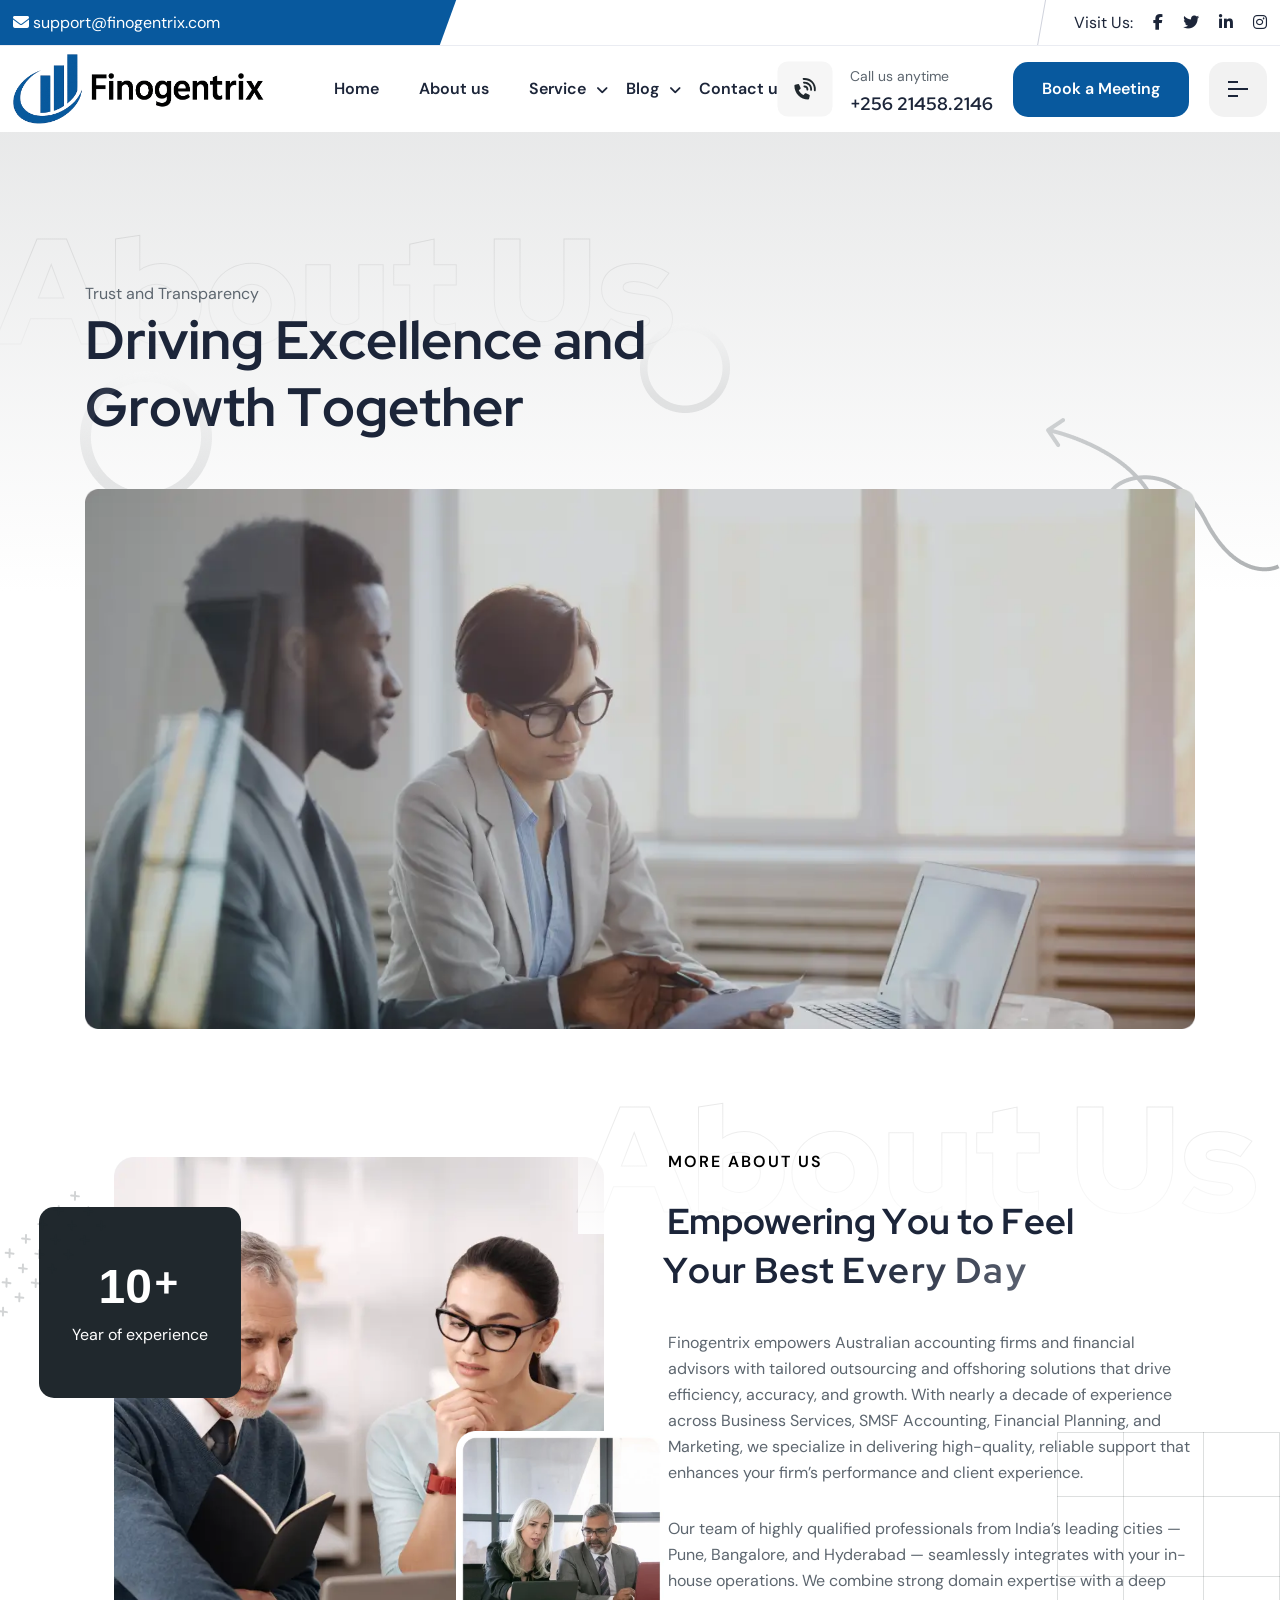
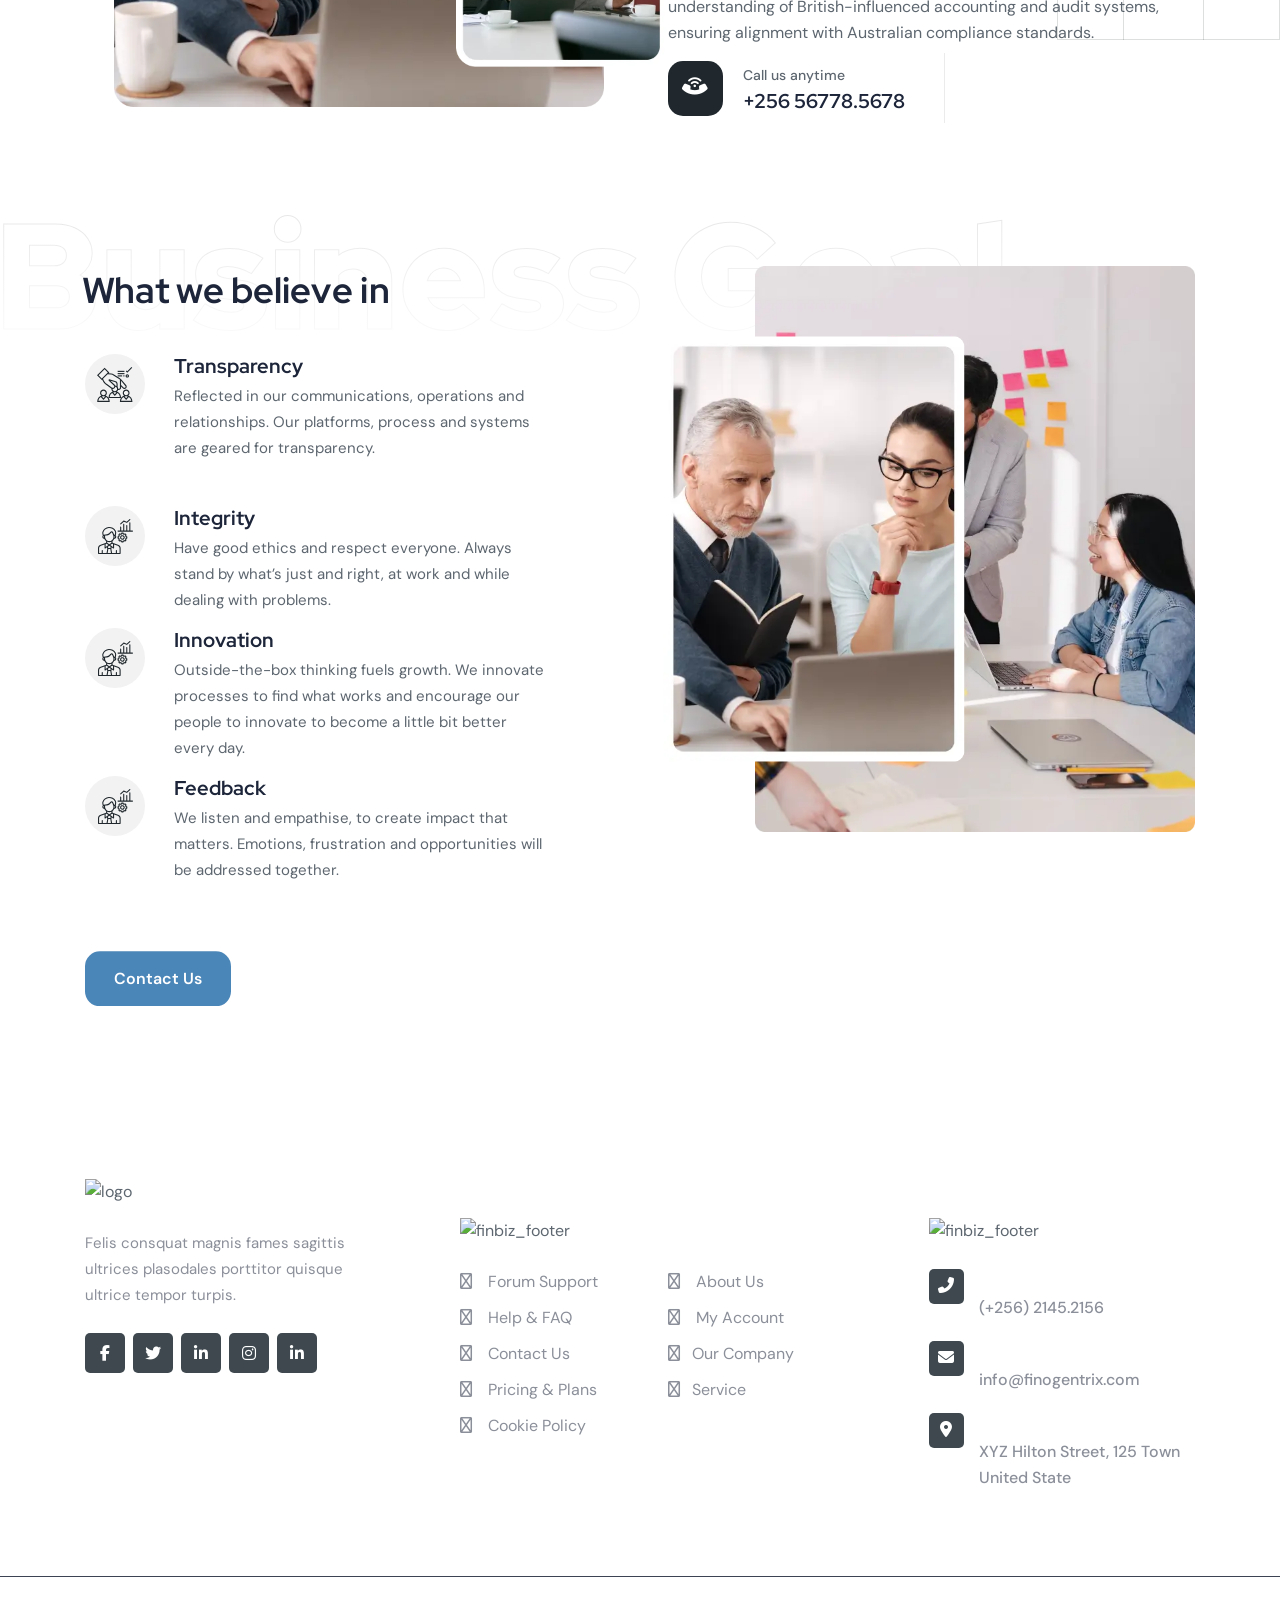
==== about.html @ c4790cdc "new project" ====
<!DOCTYPE html>
<html lang="en">


<!-- Mirrored from html.themewant.com/invena/about.html by HTTrack Website Copier/3.x [XR&CO'2014], Fri, 31 Oct 2025 02:42:38 GMT -->
<head>
    <meta charset="UTF-8">
    <meta name="viewport" content="width=device-width, initial-scale=1.0">

    <link rel="shortcut icon" type="image/x-icon" href="assets/images/fav.png">
    <title>finogentrix</title>
    <link rel="stylesheet preload" href="assets/css/plugins/fontawesome.css" as="style">
    <link rel="stylesheet" href="https://cdnjs.cloudflare.com/ajax/libs/font-awesome/6.5.2/css/all.min.css" />
    <link rel="stylesheet preload" href="assets/css/plugins/swiper.css" as="style">
    <link rel="stylesheet preload" href="assets/css/plugins/metismenu.css" as="style">
    <link rel="stylesheet preload" href="assets/css/plugins/magnifying-popup.css" as="style">
    <link rel="stylesheet preload" href="assets/css/plugins/odometer.css" as="style">
    <link rel="stylesheet preload" href="assets/css/vendor/bootstrap.min.css" as="style">

    <link rel="preconnect" href="https://fonts.googleapis.com/">
    <link rel="preconnect" href="https://fonts.gstatic.com/" crossorigin>
    <link href="https://fonts.googleapis.com/css2?family=DM+Sans:ital,opsz,wght@0,9..40,100..1000;1,9..40,100..1000&amp;family=Red+Hat+Display:ital,wght@0,300..900;1,300..900&amp;display=swap" rel="stylesheet preload" as="style">
    <link rel="preload" as="image" href="assets/images/banner/21.webp" />
    <link rel="stylesheet preload" href="assets/css/style.css" as="style">
    <style>
        .fa-sharp.fa-regular { font-family: "Font Awesome 6 Free"; font-weight: 900; }
        .fal, .fa-light { font-family: "Font Awesome 6 Free"; font-weight: 900; }
    </style>
</head>

<body>

    <header class="header-two header--sticky">
        <div class="header-top">
            <div class="content">
                <div class="left">
                    <div class="mail">
                        <a href="mailto:webmaster@example.com"><i class="fal fa-envelope"></i>
                            support@finogentrix.com</a>
                    </div>
                  
                </div>
                <div class="right-header-top">
                   
                    <div class="ht-social">
                        <span>Visit Us:</span>
                        <ul>
                            <li>
                                <a href="#"><i class="fab fa-facebook-f"></i></a>
                            </li>
                            <li><a href="#"><i class="fab fa-twitter"></i></a></li>
                            <li><a href="#"><i class="fab fa-linkedin-in"></i></a></li>
                            <li><a href="#"><i class="fab fa-instagram"></i></a></li>
                        </ul>
                    </div>
                </div>
            </div>
        </div>
        <div class="main-header">
            <div class="content">
                <div class="header-left">
                    <a class="thumbnail logo-img" href="index.html">
                        <img src="assets/images/banner/logo.png" alt="logo">
                    </a>
                    <div class="nav-area">
                        <ul class="">
                            <li class="main-nav">
                                <a href="index.html">Home</a>
                               
                            </li>

                            <li class="main-nav">
                                <a href="about.html">About us</a>
                                
                            </li>
                            <li class="main-nav has-dropdown project-a-after">
                                <a href="#">Service</a>
                                <ul class="submenu parent-nav">
                                    <li><a href="blog-grid.html">Blog Grid</a></li>
                                    <li><a href="blog-list.html">Blog List</a></li>
                                    <li><a href="blog-details.html">Blog Details</a></li>
                                    <li><a href="blog-details-2.html">Blog Details 2</a></li>
                                </ul>
                            </li>
                      
                            <li class="main-nav has-dropdown project-a-after">
                                <a href="#">Blog</a>
                                <ul class="submenu parent-nav">
                                    <li><a href="blog-grid.html">Blog Grid</a></li>
                                    <li><a href="blog-list.html">Blog List</a></li>
                                    <li><a href="blog-details.html">Blog Details</a></li>
                                    <li><a href="blog-details-2.html">Blog Details 2</a></li>
                                </ul>
                            </li>
                            <li class="main-nav">
                                <a href="contact.html">Contact us</a>
                                
                            </li>
                        </ul>
                    </div>


                    
                </div>
                <div class="header-right">
                    <div class="call-area">
                        <div class="icon">
                            <svg xmlns="http://www.w3.org/2000/svg" width="30" height="30" viewBox="0 0 30 30" fill="none">
                                <path d="M14.2251 11.5362C13.7279 11.5914 13.3688 12.061 13.3965 12.5858C13.4517 13.083 13.8936 13.4697 14.4461 13.4144C14.9985 13.3592 15.5509 13.5249 15.9376 13.9116C16.352 14.3259 16.5177 14.8784 16.4624 15.4308C16.4072 15.9832 16.7939 16.4252 17.2911 16.4804C17.5949 16.508 17.8711 16.3975 18.0645 16.2042C18.2026 16.0661 18.3131 15.8451 18.3407 15.6518C18.4512 14.4917 18.0645 13.3868 17.2635 12.5858C16.4901 11.8124 15.3852 11.4257 14.2251 11.5362ZM13.866 7.80729C13.3136 7.86253 12.9545 8.3321 13.0098 8.82928C13.0374 9.35409 13.507 9.71317 14.0318 9.68554C15.7443 9.51982 17.3739 10.0999 18.5617 11.2876C19.7218 12.4477 20.3294 14.105 20.1637 15.8175C20.1085 16.3147 20.4675 16.7842 20.9923 16.8119C21.2962 16.8395 21.5448 16.7566 21.7381 16.5633C21.9038 16.3975 21.9867 16.2042 22.042 15.9832C22.2905 13.7459 21.5171 11.5362 19.9151 9.93414C18.3131 8.3321 16.131 7.58632 13.866 7.80729ZM13.507 4.07841C12.9821 4.10603 12.6231 4.57559 12.6507 5.1004C12.7059 5.59758 13.1479 5.98428 13.6727 5.95666C16.4901 5.68045 19.2522 6.61957 21.2409 8.60831C23.202 10.5694 24.1688 13.3592 23.8926 16.1766C23.865 16.7014 24.2517 17.1433 24.7488 17.1986C25.0527 17.2262 25.3289 17.1157 25.5222 16.9223C25.6603 16.7842 25.7432 16.5909 25.7708 16.3423C26.1299 13.0001 24.9698 9.68554 22.5668 7.28249C20.1361 4.85181 16.8768 3.74695 13.507 4.07841ZM10.3581 15.0165C10.662 14.7679 10.8001 14.2983 10.6343 13.9116L9.22564 10.6799C9.05991 10.238 8.56273 10.017 8.14841 10.0999L5.11006 10.818C4.69574 10.9009 4.3919 11.3152 4.3919 11.7571C4.3919 19.3254 10.5515 25.485 18.1197 25.485C18.5617 25.485 18.976 25.1811 19.0588 24.7668L19.777 21.7285C19.8599 21.3141 19.6389 20.817 19.197 20.6512L15.9653 19.2425C15.5786 19.0768 15.109 19.2149 14.8604 19.5187L13.5346 21.1208C11.4353 20.1264 9.75045 18.4415 8.75608 16.3423L10.3581 15.0165Z" fill="#20282D"></path>
                            </svg>
                        </div>
                        <div class="number-area">
                            <span>Call us anytime</span>
                            <a href="tel:123-456-7890">
                                <h6 class="call">+256 21458.2146</h6>
                            </a>
                        </div>
                    </div>
                    <a class="rts-btn btn-primary" href="#">Book a Meeting</a>
                    <button id="menu-btn" class="menu menu-btn rts-btn btn-primary btn-white ml--20">
                        <img class="menu-dark" src="assets/images/banner/menu.png" alt="Menu-icon">
                        <img class="menu-light" src="assets/images/banner/menu-light.png" alt="Menu-icon">
                    </button>
                </div>
            </div>
        </div>
    </header>


    <!-- about us area wrapper main -->
    <div class="rts-breadcrumb-area">
        <div class="container">
            <div class="row">
                <div class="col-lg-12">
                    <div class="title-area-left">
                        <span class="pre">Trust and Transparency</span>
                        <span class="bg-title">About Us</span>
                        <h1 class="title rts-text-anime-style-1">
                            Driving Excellence and
                            <br>
                            Growth Together
                        </h1>
                    </div>
                </div>
            </div>
        </div>
        <div class="shape-area">
            <img src="assets/images/banner/about-shape-1.png" alt="shape" class="one">
            <img src="assets/images/banner/about-shape-2.png" alt="shape" class="two">
            <img src="assets/images/banner/about-shape-3.png" alt="shape" class="three">
        </div>
    </div>
    <!-- about us area wrapper main end -->

    <div class="about-invena-large-image">
        <div class="container">
            <div class="row">
                <div class="col-lg-12">
                    <div class="large-image-bottm-breadcrumb">
                        <img src="assets/images/banner/about-banner.webp" alt="about">
                    </div>
                </div>
            </div>
        </div>
    </div>

    <!-- rts about area start -->
    <div class="rts-about-area-two rts-section-gap">
        <div class="container">
            <div class="row align-items-center">
                <div class="col-lg-6">
                    <div class="left-thumbnail-about-area-two">
                        <img src="assets/images/banner/about-img-3.webp" alt="about">
                        <div class="small-image">
                            <img src="assets/images/banner/about-img-4.webp" alt="small">
                        </div>
                        <div class="counter-about-area">
                            <h2 class="counter title"><span class="odometer" data-count="10">00</span>+
                            </h2>
                            <span>Year of experience</span>
                        </div>
                    </div>
                </div>
                <div class="col-lg-6 mt_sm--80 mt_md--80">
                    <div class="about-inner-content-two">
                        <div class="title-style-two left">
                            <span class="bg-content">About Us</span>
                            <span class="pre">More About Us</span>
                            <h2 class="title rts-text-anime-style-1">Empowering You to Feel <br> Your Best Every Day
                            </h2>
                        </div>
                        <div class="about-between-wrapper">
                            <p class="disc">
                                Finogentrix empowers Australian accounting firms and financial advisors with tailored outsourcing and offshoring solutions that drive efficiency, accuracy, and growth. With nearly a decade of experience across Business Services, SMSF Accounting, Financial Planning, and Marketing, we specialize in delivering high-quality, reliable support that enhances your firm’s performance and client experience.
                            </p>
                            <p class="disc">Our team of highly qualified professionals from India’s leading cities — Pune, Bangalore, and Hyderabad — seamlessly integrates with your in-house operations. We combine strong domain expertise with a deep understanding of British-influenced accounting and audit systems, ensuring alignment with Australian compliance standards.</p>
                         
                        </div>
                        <div class="call-and-sign-area two">
                            <div class="call-area">
                                <div class="icon">
                                    <i class="fa-sharp fa-regular fa-phone-volume"></i>
                                </div>
                                <div class="information">
                                    <span>Call us anytime</span>
                                    <a href="#">
                                        <h6 class="title">+256 56778.5678</h6>
                                    </a>
                                </div>
                            </div>
                            <div class="sign-area">
                                <img src="assets/images/about/sign.html" alt="">
                            </div>
                        </div>
                    </div>
                </div>
            </div>
        </div>
        <div class="shape-area">
            <img src="assets/images/banner/about-shape-6.svg" alt="shape" class="one">
            <img src="assets/images/banner/about-shape-5.svg" alt="shape" class="two">
        </div>
    </div>
    <!-- rts about area end -->



    <!-- rts business goal area start -->
    <div class="business-goal-area-2 rts-section-gapBottom">
        <div class="container pt--30">
            <div class="row">
                <div class="col-lg-6">
                    <div class="consultancy-style-one">
                        <div class="title-style-two mb--40 left">
                            <span class="bg-content">Business Goal</span>
                           
                            <h2 class="title rts-text-anime-style-1">What we believe in

                            </h2>
                        </div>
                        <div class="signle-consultancy mb--30">
                            <div class="icon">
                                <img src="assets/images/banner/about-icon-1.svg" alt="">
                            </div>
                            <div class="information">
                                <h4 class="title">Transparency</h4>
                                <p class="disc">
                                    Reflected in our communications, operations and relationships. Our platforms, process and systems are geared for transparency.


                                </p>
                            </div>
                        </div>
                        <div class="signle-consultancy">
                            <div class="icon">
                                <img src="assets/images/banner/about-icon-2.svg" alt="">
                            </div>
                            <div class="information">
                                <h4 class="title">Integrity</h4>
                                <p class="disc">
                                    Have good ethics and respect everyone. Always stand by what’s just and right, at work and while dealing with problems.


                                </p>
                            </div>
                        </div>
                        <div class="signle-consultancy">
                            <div class="icon">
                                <img src="assets/images/banner/about-icon-2.svg" alt="">
                            </div>
                            <div class="information">
                                <h4 class="title">Innovation</h4>
                                <p class="disc">
                                    Outside-the-box thinking fuels growth. We innovate processes to find what works and encourage our people to innovate to become a little bit better every day.



                                </p>
                            </div>
                        </div>
                        <div class="signle-consultancy">
                            <div class="icon">
                                <img src="assets/images/banner/about-icon-2.svg" alt="">
                            </div>
                            <div class="information">
                                <h4 class="title">Feedback  </h4>
                                <p class="disc">
                                    We listen and empathise, to create impact that matters. Emotions, frustration and opportunities will be addressed together.




                                </p>
                            </div>
                        </div>
                        <div class="button-wrapper mt--40" data-animation="fadeInUp" data-delay="0.4" data-duration="1.2">
                            <a href="#" class="rts-btn btn-primary">Contact Us</a>
                          
                        </div>
                    </div>
                </div>
                <div class="col-lg-6">
                    <div class="thumbnail-business-area-right-two">
                        <div class="large-thumbnail">
                            <img src="assets/images/banner/about-img-6.webp" alt="">
                        </div>
                        <div class="small-thumbnail images-r">
                            <img src="assets/images/banner/about-img-5.webp" alt="">
                        </div>
                    </div>
                </div>
            </div>
        </div>
    </div>




    <!-- footer area start -->
    <div class="footer-8-area-bg bg_image pt--65">
        <div class="container pb--65">
            <div class="row">
                <div class="col-lg-3">
                    <div class="footer-logo-area-left-8">
                        <a href="#" class="logo">
                            <img src="assets/images/logo/03.html" alt="logo">
                        </a>
                        <p class="disc">
                            Felis consquat magnis fames sagittis ultrices plasodales porttitor quisque ultrice tempor
                            turpis.
                        </p>
                        <ul class="social-area-wrapper-two">
                            <li><a href="#"><i class="fa-brands fa-facebook-f"></i></a></li>
                            <li><a href="#"><i class="fa-brands fa-twitter"></i></a></li>
                            <li><a href="#"><i class="fa-brands fa-linkedin-in"></i></a></li>
                            <li><a href="#"><i class="fa-brands fa-instagram"></i></a></li>
                            <li><a href="#"><i class="fa-brands fa-linkedin-in"></i></a></li>
                        </ul>
                    </div>
                </div>
                <div class="offset-lg-1 col-lg-4">
                    <div class="footer-one-single-wized">
                        <div class="wized-title">
                            <h5 class="title">Quick Links</h5>
                            <img src="assets/images/footer/under-title.html" alt="finbiz_footer">
                        </div>
                        <div class="quick-link-inner">
                            <ul class="links">
                                <li><a href="#"><i class="far fa-arrow-right"></i> Forum Support</a></li>
                                <li><a href="#"><i class="far fa-arrow-right"></i> Help &amp; FAQ</a></li>
                                <li><a href="#"><i class="far fa-arrow-right"></i> Contact Us</a></li>
                                <li><a href="#"><i class="far fa-arrow-right"></i> Pricing &amp; Plans</a></li>
                                <li><a href="#"><i class="far fa-arrow-right"></i> Cookie Policy</a></li>
                            </ul>
                            <ul class="links margin-left-70">
                                <li><a href="#"><i class="far fa-arrow-right"></i> About Us</a></li>
                                <li><a href="#"><i class="far fa-arrow-right"></i> My Account</a></li>
                                <li><a href="#"><i class="far fa-arrow-right"></i>Our Company</a></li>
                                <li><a href="#"><i class="far fa-arrow-right"></i>Service</a></li>
                            </ul>
                        </div>
                    </div>
                </div>
                <div class="offset-lg-1 col-lg-3">
                    <div class="footer-one-single-wized">
                        <div class="wized-title">
                            <h5 class="title">Contact Us</h5>
                            <img src="assets/images/footer/under-title.html" alt="finbiz_footer">
                        </div>
                        <div class="quick-link-inner d-block">
                            <div class="signle-footer-contact-8">
                                <div class="icon">
                                    <i class="fa-solid fa-phone-alt"></i>
                                </div>
                                <div class="inner-content">
                                    <h5 class="title">Call Us 24/7</h5>
                                    <a href="#">(+256) 2145.2156</a>
                                </div>
                            </div>
                            <div class="signle-footer-contact-8">
                                <div class="icon">
                                    <i class="fa-solid fa-envelope"></i>
                                </div>
                                <div class="inner-content">
                                    <h5 class="title">Work with us</h5>
                                    <a href="#">info@finogentrix.com</a>
                                </div>
                            </div>
                            <div class="signle-footer-contact-8">
                                <div class="icon">
                                    <i class="fa-solid fa-location-dot"></i>
                                </div>
                                <div class="inner-content">
                                    <h5 class="title">Our Location</h5>
                                    <a href="#">XYZ Hilton Street, 125 Town <br>
                                        United State</a>
                                </div>
                            </div>
                        </div>
                    </div>
                </div>
            </div>
        </div>
        <div class="copyright-area-main-wrapper">
            <div class="container">
                <div class="row">
                    <div class="col-lg-12">
                        <div class="copyright-8-wrapper">
                            <p>finogentrix - Copyright <script>
                                    document.write(
                                        new Date().getFullYear()
                                    )
                                </script>. All rights reserved.</p>
                            <ul>
                                <li><a href="privacy-policy.html">Privacy Policy</a></li>
                                <li><a href="terms-of-condition.html">Terms & Condition</a></li>
                            </ul>
                        </div>
                    </div>
                </div>
            </div>
        </div>
    </div>
    <!-- footer area start -->
    <div id="side-bar" class="side-bar header-two">
        <button class="close-icon-menu" title="Close menu"><i class="fa-solid fa-xmark"></i></button>
        <!-- inner menu area desktop start -->
        <div class="rts-sidebar-menu-desktop">
            <a class="logo-1" href="index.html"><img class="logo" src="assets/images/banner/logo.png" alt="finbiz_logo"></a>
            <div class="body d-none d-xl-block">
                <p class="disc">
                    We must explain to you how all seds this mistakens idea denouncing pleasures and praising account.
                    All seds this mistakens idea denouncing pleasures.
                </p>
                <div class="get-in-touch">
                    <!-- title -->
                    <div class="h6 title">Get In Touch</div>
                    <!-- title End -->
                    <div class="wrapper">
                        <!-- single -->
                        <div class="single">
                            <i class="fas fa-phone-alt"></i>
                            <a href="#">+8801234566789</a>
                        </div>
                        <!-- single ENd -->
                        <!-- single -->
                        <div class="single">
                            <i class="fas fa-envelope"></i>
                            <a href="#">example@gmail.com</a>
                        </div>
                        <!-- single ENd -->
                        <!-- single -->
                        <div class="single">
                            <i class="fas fa-globe"></i>
                            <a href="#">www.webexample.com</a>
                        </div>
                        <!-- single ENd -->
                        <!-- single -->
                        <div class="single">
                            <i class="fas fa-map-marker-alt"></i>
                            <a href="#">13/A, New Pro State, NYC</a>
                        </div>
                        <!-- single ENd -->
                    </div>
                    <div class="social-wrapper-two menu">
                        <a href="#" aria-label="Facebook"><i class="fab fa-facebook-f"></i></a>
                        <a href="#" aria-label="twitter"><i class="fab fa-twitter"></i></a>
                        <a href="#" aria-label="instagram"><i class="fab fa-instagram"></i></a>
                        <a href="#" aria-label="instagram"><i class="fab fa-instagram"></i></a>
                        <!-- <a href="#"><i class="fab fa-linkedin"></i></a> -->
                    </div>
                </div>
            </div>
        </div>
        <!-- mobile menu area start -->
        <div class="mobile-menu d-block d-xl-none">
            <nav class="nav-main mainmenu-nav mt--30">
                <ul class="mainmenu metismenu" id="mobile-menu-active">
                    <li class="has-droupdown">
                        <a href="#" class="main" aria-expanded="false">Demos</a>
                        <ul class="submenu mm-collapse" style="height: 0px;">
                            <li><a href="index.html">Business One</a></li>
                            <li><a href="index-two.html">Business Two</a></li>
                            <li><a href="index-three.html">Business Three</a></li>
                            <li><a href="index-four.html">Business Four</a></li>
                            <li><a href="index-five.html">Finance Demo</a></li>
                            <li><a href="index-six.html">Marketing agency</a></li>
                            <li><a href="index-seven.html">Business agency</a></li>
                            <li><a href="index-eight.html">Business Management</a></li>
                            <li><a href="index-nine.html">Insurance Home</a></li>
                            <li><a href="index-ten.html">Business Website</a></li>
                            <li><a href="index-eleven.html">Business Parallax</a></li>
                            <li><a href="index-twelve.html">Business Video</a></li>
                            <li><a href="index-thirteen.html">Accountent One</a></li>
                            <li><a href="index-fourteen.html">Accountent Two</a></li>
                            <li><a href="index-fifteen.html">HR Website</a></li>
                            <li><a href="index-sixteen.html">Business Coach</a></li>
                            <li><a href="index-seventeen.html">SEO Website</a></li>
                            <li><a href="index-eighteen.html">Technology Demo</a></li>
                            <li><a href="index-nineteen.html">Business Investment</a></li>
                        </ul>
                    </li>
                    <li class="has-droupdown">
                        <a href="#" class="main" aria-expanded="false">Onepage</a>
                        <ul class="submenu mm-collapse" style="height: 0px;">
                            <li><a href="onepage-one.html">Business One</a></li>
                            <li><a href="onepage-two.html">Business Two</a></li>
                            <li><a href="onepage-three.html">Business Three</a></li>
                            <li><a href="onepage-four.html">Business Four</a></li>
                            <li><a href="onepage-five.html">Finance Demo</a></li>
                            <li><a href="onepage-six.html">Marketing agency</a></li>
                            <li><a href="onepage-seven.html">Business agency</a></li>
                            <li><a href="onepage-eight.html">Business Management</a></li>
                            <li><a href="onepage-nine.html">Insurance Home</a></li>
                            <li><a href="onepage-ten.html">Business Website</a></li>
                            <li><a href="onepage-eleven.html">Business Parallax</a></li>
                            <li><a href="onepage-twelve.html">Business Video</a></li>
                            <li><a href="onepage-thirteen.html">Accountent One</a></li>
                            <li><a href="onepage-fourteen.html">Accountent Two</a></li>
                            <li><a href="onepage-fifteen.html">HR Website</a></li>
                            <li><a href="onepage-sixteen.html">Business Coach</a></li>
                            <li><a href="onepage-eighteen.html">Technology Demo</a></li>
                            <li><a href="onepage-nineteen.html">Business Investment</a></li>
                        </ul>
                    </li>
                    <li class="has-droupdown">
                        <a href="#" class="main" aria-expanded="false">Pages</a>
                        <ul class="submenu mm-collapse" style="height: 0px;">
                            <li><a href="about.html">About
                                    Company</a></li>
                            <li><a href="service.html">Service</a></li>
                            <li><a href="service-details.html">Service
                                    Details</a>
                            </li>
                            <li><a href="service-details-2.html">Service
                                    Details 2</a>
                            </li>
                            <li><a href="project.html">Project</a>
                            </li>
                            <li><a href="team.html">Team</a>
                            </li>
                            <li><a href="team-details.html">Team
                                    Details</a>
                            </li>
                            <li><a href="pricing.html">Pricing</a>
                            </li>
                            <li><a href="appoinment.html">Appoinment</a>
                            </li>
                            <li><a href="history.html">Our
                                    History</a>
                            </li>
                            <li><a href="blog-list.html">Blog
                                    List</a>
                            </li>
                            <li><a href="blog-grid.html">Blog
                                    List</a>
                            </li>
                            <li><a href="blog-details.html">Blog
                                    Details</a>
                            </li>
                            <li><a href="blog-details-2.html">Blog
                                    Details 02</a>
                            </li>
                            <li><a href="faq.html">Faq's</a>
                            <li><a href="career.html">Career</a>
                            </li>
                            <li><a href="our-mission.html">Our
                                    Mission</a>
                            </li>
                            <li><a href="partners.html">Partners</a>
                            </li>
                        </ul>
                    </li>
                    <li class="has-droupdown">
                        <a href="#" class="main" aria-expanded="false">Services</a>
                        <ul class="submenu mm-collapse" style="height: 0px;">
                            <li><a class="mobile-menu-link" href="service.html">Service</a></li>
                            <li><a class="mobile-menu-link" href="service-details.html">Service Details</a></li>
                            <li><a class="mobile-menu-link" href="service-details-2.html">Service Details 2</a></li>
                            <li><a class="mobile-menu-link" href="service-details-3.html">Service Details 3</a></li>
                            <li><a class="mobile-menu-link" href="service-details-4.html">Service Details 4</a></li>
                            <li><a class="mobile-menu-link" href="service-details-5.html">Service Details 5</a></li>

                        </ul>
                    </li>
                    <li class="has-droupdown">
                        <a href="#" class="main" aria-expanded="false">Projects</a>
                        <ul class="submenu mm-collapse">
                            <li><a href="project.html">Project</a>
                            </li>
                            <li><a href="project-slider.html">Project
                                    Slider</a></li>
                            <li><a href="project-slider-2.html">Project
                                    Slider 2</a></li>
                            <li><a href="project-card-slider.html">Project
                                    Card Slider</a></li>
                            <li><a href="project-bg-dark.html">Project
                                    Bg Dark</a></li>
                            <li><a href="project-grid.html">Project
                                    Grid</a></li>
                            <li><a href="project-grid-col-2.html">Project
                                    Grid Col 2</a></li>
                            <li><a href="project-slider-grid.html">Grid Slider</a></li>
                            <li><a href="project-slider-overflow.html">Project Overflow</a>
                            </li>
                            <li><a href="project-grid-col-3.html">Project Grid Col 3</a>
                            </li>
                            <li><a href="project-bg-dark.html">Project
                                    Hide Content</a></li>


                            <li><a href="project-slider-2.html">Project
                                    Hide
                                    Content wide</a>
                            </li>
                            <li><a href="project-grid.html">Project
                                    Card Hover</a>
                            </li>
                            <li><a href="project-slider-2.html">Project
                                    Slider Image
                                    Zoom</a>
                            </li>
                        </ul>
                    </li>
                    <li class="has-droupdown">
                        <a href="#" class="main" aria-expanded="false">Shop Pages</a>
                        <ul class="submenu mm-collapse">
                            <li><a href="shop.html">Shop</a>
                            </li>
                            <li><a href="shop-single.html">Shop
                                    Details</a>
                            </li>
                            <li><a href="account.html">Account</a>
                            </li>
                        </ul>
                    </li>
                    <li class="has-droupdown">
                        <a href="#" class="main" aria-expanded="false">Blog</a>
                        <ul class="submenu mm-collapse">
                            <li><a href="blog-grid.html">Blog Grid</a></li>
                            <li><a href="blog-list.html">Blog List</a></li>
                            <li><a href="blog-details.html">Blog Details</a></li>
                            <li><a href="blog-details-2.html">Blog Details 2</a></li>
                        </ul>
                    </li>
                    <li>
                        <a href="contact.html" class="main" aria-expanded="false">Contact Us</a>
                    </li>
                </ul>
            </nav>

            <div class="social-wrapper-one">
                <ul>
                    <li>
                        <a href="#" aria-label="Facebook">
                            <i class="fa-brands fa-facebook-f"></i>
                        </a>
                    </li>
                    <li>
                        <a href="#" aria-label="twitter">
                            <i class="fa-brands fa-twitter"></i>
                        </a>
                    </li>
                    <li>
                        <a href="#" aria-label="youtube">
                            <i class="fa-brands fa-youtube"></i>
                        </a>
                    </li>
                    <li>
                        <a href="#" aria-label="linkedin">
                            <i class="fa-brands fa-linkedin-in"></i>
                        </a>
                    </li>
                </ul>
            </div>
        </div>
        <!-- mobile menu area end -->
    </div>
    <!-- inner menu area desktop End -->


    <!-- offcanvase search -->
    <div class="search-input-area">
        <div class="container">
            <div class="search-input-inner">
                <div class="input-div">
                    <input class="search-input autocomplete" type="text" placeholder="Search by keyword or #">
                    <button><i class="far fa-search"></i></button>
                </div>
            </div>
        </div>
        <div id="close" class="search-close-icon"><i class="fa-solid fa-xmark"></i></div>
    </div>
    <div id="anywhere-home" class="">
    </div>



    <!-- progress area start -->
    <div class="progress-wrap">
        <svg class="progress-circle svg-content" width="100%" height="100%" viewBox="-1 -1 102 102">
            <path d="M50,1 a49,49 0 0,1 0,98 a49,49 0 0,1 0,-98" style="transition: stroke-dashoffset 10ms linear 0s; stroke-dasharray: 307.919, 307.919; stroke-dashoffset: 307.919;">
            </path>
        </svg>
    </div>
    <!-- progress area end -->

    <script defer src="assets/js/plugins/jquery.js"></script>

    <script defer src="assets/js/plugins/odometer.js"></script>
    <script defer src="assets/js/plugins/jquery-appear.js"></script>


    <script defer src="assets/js/plugins/gsap.js"></script>
    <script defer src="assets/js/plugins/split-text.js"></script>
    <script defer src="assets/js/plugins/scroll-trigger.js"></script>
    <script defer src="assets/js/plugins/smooth-scroll.js"></script>
    <script defer src="assets/js/plugins/metismenu.js"></script>
    <script defer src="assets/js/plugins/popup.js"></script>

    <script defer src="assets/js/vendor/bootstrap.min.js"></script>
    <script defer src="assets/js/plugins/swiper.js"></script>
    <script defer src="assets/js/plugins/contact.form.js"></script>

    <script defer src="assets/js/main.js"></script>
</body>


</html>
---- assets/css/plugins/metismenu.css ----
.metismenu .arrow{float:right;line-height:1.42857}[dir=rtl] .metismenu .arrow,[dir=rtl] .metismenu .plus-minus,[dir=rtl] .metismenu .plus-times{float:left}.metismenu .glyphicon.arrow:before{content:"\e079"}.metismenu .mm-active>a>.glyphicon.arrow:before{content:"\e114"}.metismenu .fa.arrow:before{content:"\f104"}.metismenu .mm-active>a>.fa.arrow:before{content:"\f107"}.metismenu .ion.arrow:before{content:"\f3d2"}.metismenu .mm-active>a>.ion.arrow:before{content:"\f3d0"}.metismenu .plus-minus,.metismenu .plus-times{float:right}.metismenu .fa.plus-minus:before,.metismenu .fa.plus-times:before{content:"\f067"}.metismenu .mm-active>a>.fa.plus-times{-webkit-transform:rotate(45deg);-ms-transform:rotate(45deg);transform:rotate(45deg)}.metismenu .mm-active>a>.fa.plus-minus:before{content:"\f068"}.metismenu .mm-collapse:not(.mm-show){display:none}.metismenu .mm-collapsing{position:relative;height:0;overflow:hidden;-webkit-transition-timing-function:ease;-o-transition-timing-function:ease;transition-timing-function:ease;-webkit-transition-duration:.35s;-o-transition-duration:.35s;transition-duration:.35s;-webkit-transition-property:height,visibility;-o-transition-property:height,visibility;transition-property:height,visibility}.metismenu .has-arrow{position:relative}.metismenu .has-arrow::after{position:absolute;content:'';width:.5em;height:.5em;border-width:1px 0 0 1px;border-style:solid;border-color:initial;right:1em;-webkit-transform:rotate(-45deg) translate(0,-50%);-ms-transform:rotate(-45deg) translate(0,-50%);transform:rotate(-45deg) translate(0,-50%);-webkit-transform-origin:top;-ms-transform-origin:top;transform-origin:top;top:50%;-webkit-transition:.3s ease-out;-o-transition:.3s ease-out;transition:.3s ease-out}[dir=rtl] .metismenu .has-arrow::after{right:auto;left:1em;-webkit-transform:rotate(135deg) translate(0,-50%);-ms-transform:rotate(135deg) translate(0,-50%);transform:rotate(135deg) translate(0,-50%)}.metismenu .has-arrow[aria-expanded=true]::after,.metismenu .mm-active>.has-arrow::after{-webkit-transform:rotate(-135deg) translate(0,-50%);-ms-transform:rotate(-135deg) translate(0,-50%);transform:rotate(-135deg) translate(0,-50%)}[dir=rtl] .metismenu .has-arrow[aria-expanded=true]::after,[dir=rtl] .metismenu .mm-active>.has-arrow::after{-webkit-transform:rotate(225deg) translate(0,-50%);-ms-transform:rotate(225deg) translate(0,-50%);transform:rotate(225deg) translate(0,-50%)}
---- assets/css/plugins/magnifying-popup.css ----
/* Magnific Popup CSS */
.mfp-bg {
    top: 0;
    left: 0;
    width: 100%;
    height: 100%;
    z-index: 1042;
    overflow: hidden;
    position: fixed;
    background: #0b0b0b;
    opacity: 0.8;
}

.mfp-wrap {
    top: 0;
    left: 0;
    width: 100%;
    height: 100%;
    z-index: 1043;
    position: fixed;
    outline: none !important;
    -webkit-backface-visibility: hidden;
}

.mfp-container {
    text-align: center;
    position: fixed;
    width: 100%;
    height: 100%;
    left: 0;
    top: 0;
    padding: 0 8px;
    -webkit-box-sizing: border-box;
    box-sizing: border-box;
}

.mfp-container:before {
    content: '';
    display: inline-block;
    height: 100%;
    vertical-align: middle;
}

.mfp-align-top .mfp-container:before {
    display: none;
}

.mfp-content {
    position: relative;
    display: inline-block;
    vertical-align: middle;
    margin: 0 auto;
    text-align: left;
    z-index: 1045;
}

.mfp-inline-holder .mfp-content,
.mfp-ajax-holder .mfp-content {
    width: 100%;
    cursor: auto;
}

.mfp-ajax-cur {
    cursor: progress;
}

.mfp-zoom-out-cur,
.mfp-zoom-out-cur .mfp-image-holder .mfp-close {
    cursor: -webkit-zoom-out;
    cursor: zoom-out;
}

.mfp-zoom {
    cursor: pointer;
    cursor: -webkit-zoom-in;
    cursor: zoom-in;
}

.mfp-auto-cursor .mfp-content {
    cursor: auto;
}

.mfp-close,
.mfp-arrow,
.mfp-preloader,
.mfp-counter {
    -webkit-user-select: none;
    -moz-user-select: none;
    -ms-user-select: none;
    user-select: none;
}

.mfp-loading.mfp-figure {
    display: none;
}

.mfp-hide {
    display: none !important;
}

.mfp-preloader {
    color: #CCC;
    position: absolute;
    top: 50%;
    width: auto;
    text-align: center;
    margin-top: -0.8em;
    left: 8px;
    right: 8px;
    z-index: 1044;
}

.mfp-preloader a {
    color: #CCC;
}

.mfp-preloader a:hover {
    color: #FFF;
}

.mfp-s-ready .mfp-preloader {
    display: none;
}

.mfp-s-error .mfp-content {
    display: none;
}

button.mfp-close,
button.mfp-arrow {
    overflow: visible;
    cursor: pointer;
    background: transparent;
    border: 0;
    -webkit-appearance: none;
    display: block;
    outline: none;
    padding: 0;
    z-index: 1046;
    -webkit-box-shadow: none;
    box-shadow: none;
    -ms-touch-action: manipulation;
    touch-action: manipulation;
}

button::-moz-focus-inner {
    padding: 0;
    border: 0;
}

.mfp-close {
    width: 44px;
    height: 44px;
    line-height: 44px;
    position: absolute;
    right: 0;
    top: 0;
    text-decoration: none;
    text-align: center;
    opacity: 0.65;
    padding: 0 0 18px 10px;
    color: #FFF;
    font-style: normal;
    font-size: 28px;
    font-family: Arial, Baskerville, monospace;
}

.mfp-close:hover,
.mfp-close:focus {
    opacity: 1;
}

.mfp-close:active {
    top: 1px;
}

.mfp-close-btn-in .mfp-close {
    color: #333;
}

.mfp-image-holder .mfp-close,
.mfp-iframe-holder .mfp-close {
    color: #FFF;
    right: -6px;
    text-align: right;
    padding-right: 6px;
    width: 100%;
}

.mfp-counter {
    position: absolute;
    top: 0;
    right: 0;
    color: #CCC;
    font-size: 12px;
    line-height: 18px;
    white-space: nowrap;
}

.mfp-arrow {
    position: absolute;
    opacity: 0.65;
    margin: 0;
    top: 50%;
    margin-top: -55px;
    padding: 0;
    width: 90px;
    height: 110px;
    -webkit-tap-highlight-color: transparent;
}

.mfp-arrow:active {
    margin-top: -54px;
}

.mfp-arrow:hover,
.mfp-arrow:focus {
    opacity: 1;
}

.mfp-arrow:before,
.mfp-arrow:after {
    content: '';
    display: block;
    width: 0;
    height: 0;
    position: absolute;
    left: 0;
    top: 0;
    margin-top: 35px;
    margin-left: 35px;
    border: medium inset transparent;
}

.mfp-arrow:after {
    border-top-width: 13px;
    border-bottom-width: 13px;
    top: 8px;
}

.mfp-arrow:before {
    border-top-width: 21px;
    border-bottom-width: 21px;
    opacity: 0.7;
}

.mfp-arrow-left {
    left: 0;
}

.mfp-arrow-left:after {
    border-right: 17px solid #FFF;
    margin-left: 31px;
}

.mfp-arrow-left:before {
    margin-left: 25px;
    border-right: 27px solid #3F3F3F;
}

.mfp-arrow-right {
    right: 0;
}

.mfp-arrow-right:after {
    border-left: 17px solid #FFF;
    margin-left: 39px;
}

.mfp-arrow-right:before {
    border-left: 27px solid #3F3F3F;
}

.mfp-iframe-holder {
    padding-top: 40px;
    padding-bottom: 40px;
}

.mfp-iframe-holder .mfp-content {
    line-height: 0;
    width: 100%;
    max-width: 900px;
}

.mfp-iframe-holder .mfp-close {
    top: -40px;
}

.mfp-iframe-scaler {
    width: 100%;
    height: 0;
    overflow: hidden;
    padding-top: 56.25%;
}

.mfp-iframe-scaler iframe {
    position: absolute;
    display: block;
    top: 0;
    left: 0;
    width: 100%;
    height: 100%;
    -webkit-box-shadow: 0 0 8px rgba(0, 0, 0, 0.6);
    box-shadow: 0 0 8px rgba(0, 0, 0, 0.6);
    background: #000;
}

/* Main image in popup */
img.mfp-img {
    width: auto;
    max-width: 100%;
    height: auto;
    display: block;
    line-height: 0;
    -webkit-box-sizing: border-box;
    box-sizing: border-box;
    padding: 40px 0 40px;
    margin: 0 auto;
}

/* The shadow behind the image */
.mfp-figure {
    line-height: 0;
}

.mfp-figure:after {
    content: '';
    position: absolute;
    left: 0;
    top: 40px;
    bottom: 40px;
    display: block;
    right: 0;
    width: auto;
    height: auto;
    z-index: -1;
    -webkit-box-shadow: 0 0 8px rgba(0, 0, 0, 0.6);
    box-shadow: 0 0 8px rgba(0, 0, 0, 0.6);
    background: #444;
}

.mfp-figure small {
    color: #BDBDBD;
    display: block;
    font-size: 12px;
    line-height: 14px;
}

.mfp-figure figure {
    margin: 0;
}

.mfp-bottom-bar {
    margin-top: -36px;
    position: absolute;
    top: 100%;
    left: 0;
    width: 100%;
    cursor: auto;
}

.mfp-title {
    text-align: left;
    line-height: 18px;
    color: #F3F3F3;
    word-wrap: break-word;
    padding-right: 36px;
}

.mfp-image-holder .mfp-content {
    max-width: 100%;
}

.mfp-gallery .mfp-image-holder .mfp-figure {
    cursor: pointer;
}

@media screen and (max-width: 800px) and (orientation: landscape),
screen and (max-height: 300px) {

    /**
         * Remove all paddings around the image on small screen
         */
    .mfp-img-mobile .mfp-image-holder {
        padding-left: 0;
        padding-right: 0;
    }

    .mfp-img-mobile img.mfp-img {
        padding: 0;
    }

    .mfp-img-mobile .mfp-figure:after {
        top: 0;
        bottom: 0;
    }

    .mfp-img-mobile .mfp-figure small {
        display: inline;
        margin-left: 5px;
    }

    .mfp-img-mobile .mfp-bottom-bar {
        background: rgba(0, 0, 0, 0.6);
        bottom: 0;
        margin: 0;
        top: auto;
        padding: 3px 5px;
        position: fixed;
        -webkit-box-sizing: border-box;
        box-sizing: border-box;
    }

    .mfp-img-mobile .mfp-bottom-bar:empty {
        padding: 0;
    }

    .mfp-img-mobile .mfp-counter {
        right: 5px;
        top: 3px;
    }

    .mfp-img-mobile .mfp-close {
        top: 0;
        right: 0;
        width: 35px;
        height: 35px;
        line-height: 35px;
        background: rgba(0, 0, 0, 0.6);
        position: fixed;
        text-align: center;
        padding: 0;
    }
}

@media all and (max-width: 900px) {
    .mfp-arrow {
        -webkit-transform: scale(0.75);
        -ms-transform: scale(0.75);
        transform: scale(0.75);
    }

    .mfp-arrow-left {
        -webkit-transform-origin: 0;
        -ms-transform-origin: 0;
        transform-origin: 0;
    }

    .mfp-arrow-right {
        -webkit-transform-origin: 100%;
        -ms-transform-origin: 100%;
        transform-origin: 100%;
    }

    .mfp-container {
        padding-left: 6px;
        padding-right: 6px;
    }
}
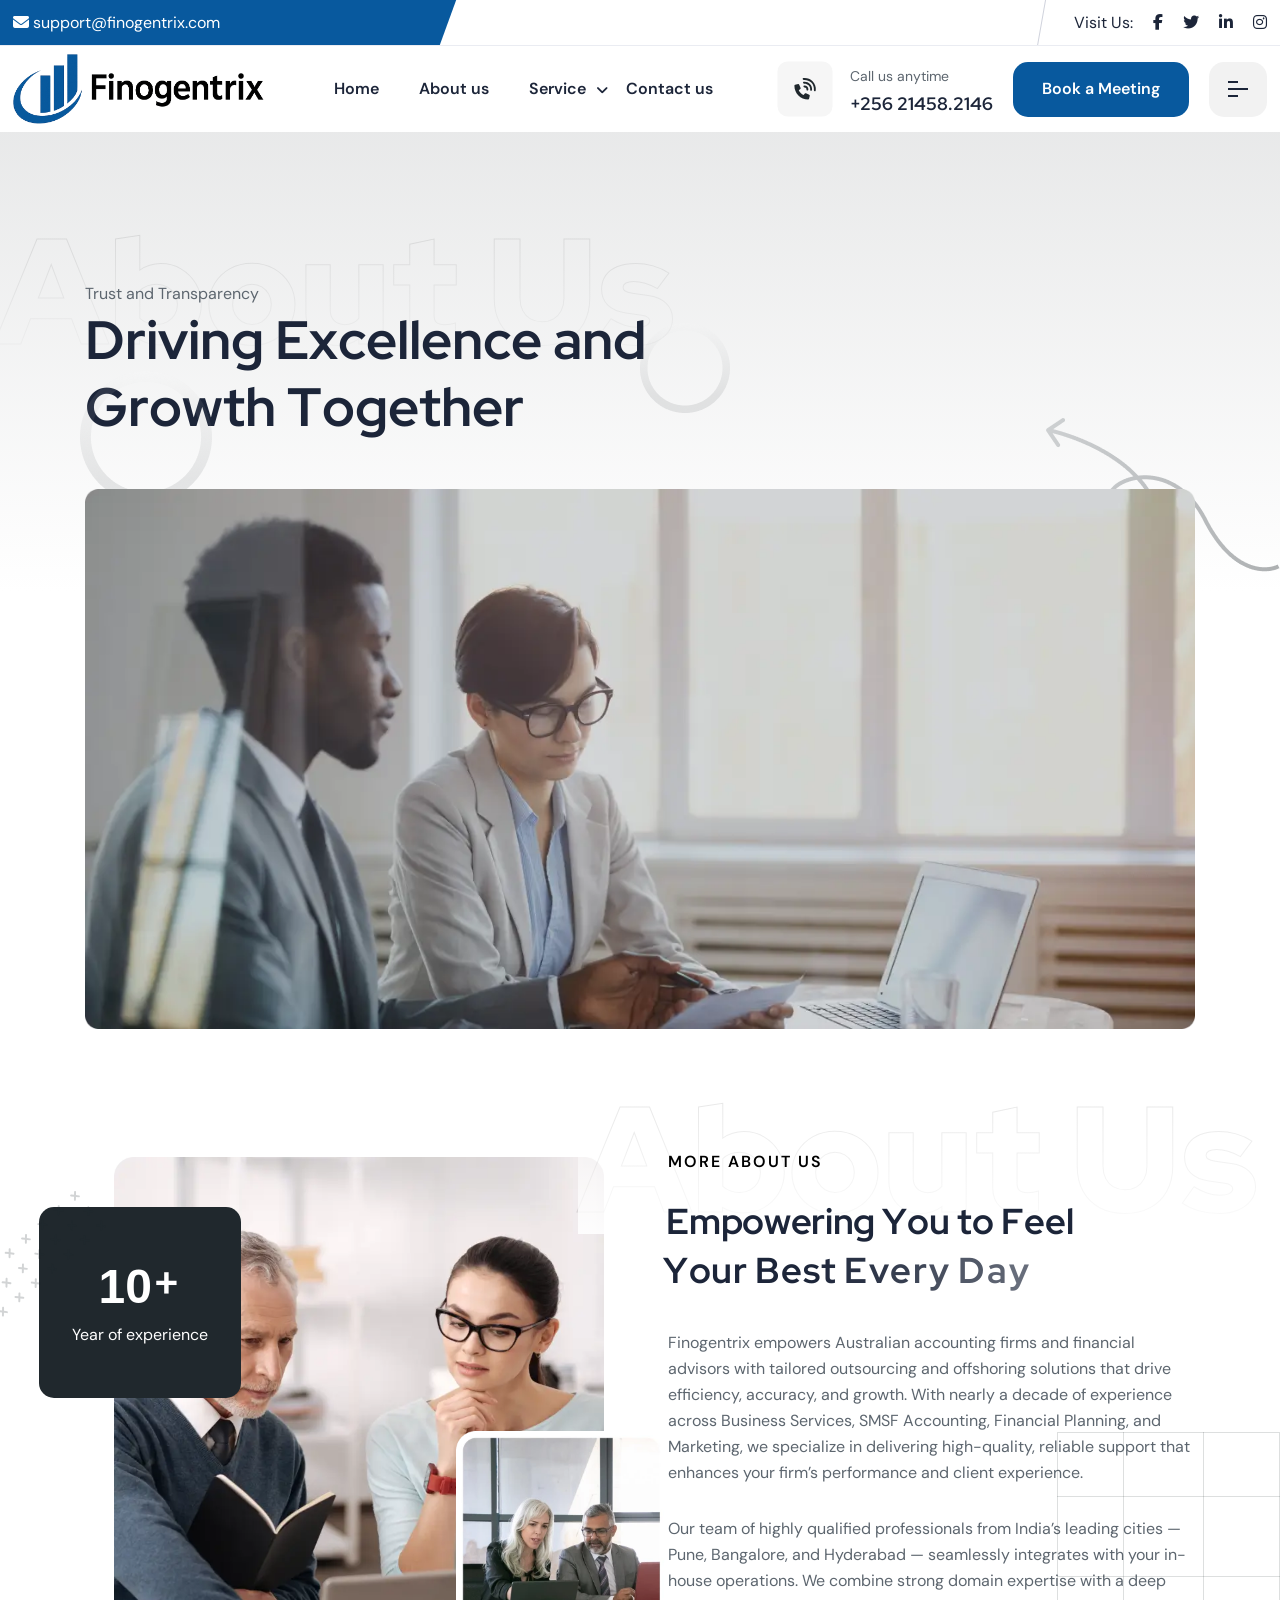
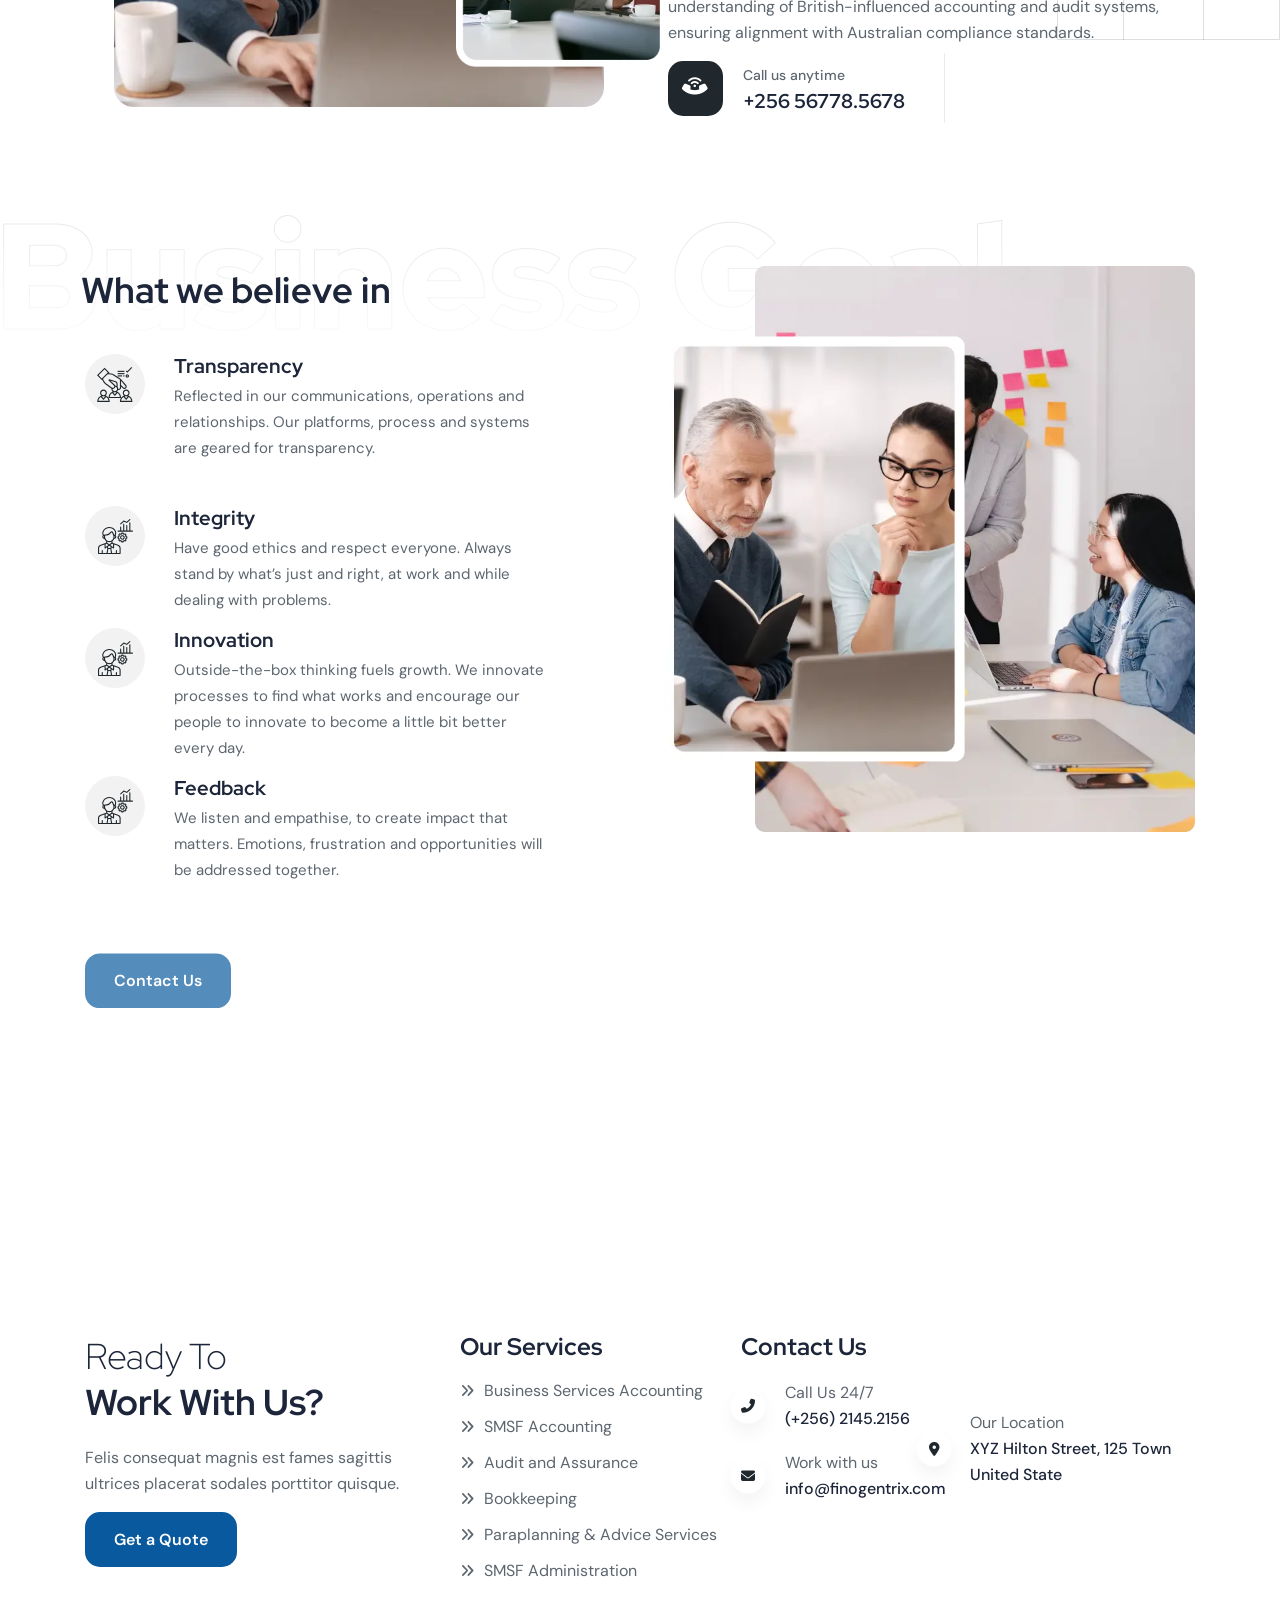
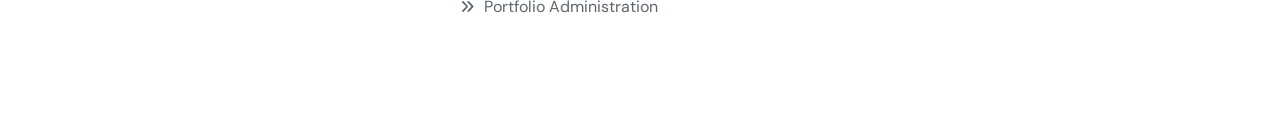
==== commit c5d930f6: "service" ====
--- a/about.html
+++ b/about.html
@@ -76,22 +76,16 @@
                             <li class="main-nav has-dropdown project-a-after">
                                 <a href="#">Service</a>
                                 <ul class="submenu parent-nav">
-                                    <li><a href="blog-grid.html">Blog Grid</a></li>
-                                    <li><a href="blog-list.html">Blog List</a></li>
-                                    <li><a href="blog-details.html">Blog Details</a></li>
-                                    <li><a href="blog-details-2.html">Blog Details 2</a></li>
+                                    <li><a href="service-1.html">Business Services Accounting</a></li>
+                                    <li><a href="service-2.html">SMSF Accounting</a></li>
+                                    <li><a href="service-3.html">Audit and Assurance</a></li>
+                                    <li><a href="service-4.html">Bookkeeping</a></li>
+                                    <li><a href="service-5.html">Paraplanning & Advice Services</a></li>
+                                    <li><a href="service-6.html">SMSF Administration</a></li>
+                                    <li><a href="service-7.html">Portfolio Administration</a></li>
                                 </ul>
                             </li>
                       
-                            <li class="main-nav has-dropdown project-a-after">
-                                <a href="#">Blog</a>
-                                <ul class="submenu parent-nav">
-                                    <li><a href="blog-grid.html">Blog Grid</a></li>
-                                    <li><a href="blog-list.html">Blog List</a></li>
-                                    <li><a href="blog-details.html">Blog Details</a></li>
-                                    <li><a href="blog-details-2.html">Blog Details 2</a></li>
-                                </ul>
-                            </li>
                             <li class="main-nav">
                                 <a href="contact.html">Contact us</a>
                                 
@@ -313,120 +307,98 @@
         </div>
     </div>
 
-
-
-
-    <!-- footer area start -->
-    <div class="footer-8-area-bg bg_image pt--65">
-        <div class="container pb--65">
+    <div class="rts-footer-area ptb--100 footer-three footer-bg-three mt--120 mt_md--80 mt_sm--60">
+        <div class="container">
             <div class="row">
-                <div class="col-lg-3">
-                    <div class="footer-logo-area-left-8">
-                        <a href="#" class="logo">
-                            <img src="assets/images/logo/03.html" alt="logo">
-                        </a>
+                <!-- single wized -->
+                <div class="col-xl-4 col-lg-6 col-md-6 col-sm-12 col-12">
+                    <div class="footer-two-single-wized left">
+                        <h3 class="title animated fadeIn">
+                            <span>Ready To</span> <br>
+                        Work With Us?
+                        </h3>
                         <p class="disc">
-                            Felis consquat magnis fames sagittis ultrices plasodales porttitor quisque ultrice tempor
-                            turpis.
+                            Felis consequat magnis est fames sagittis ultrices placerat sodales porttitor quisque.
                         </p>
-                        <ul class="social-area-wrapper-two">
-                            <li><a href="#"><i class="fa-brands fa-facebook-f"></i></a></li>
-                            <li><a href="#"><i class="fa-brands fa-twitter"></i></a></li>
-                            <li><a href="#"><i class="fa-brands fa-linkedin-in"></i></a></li>
-                            <li><a href="#"><i class="fa-brands fa-instagram"></i></a></li>
-                            <li><a href="#"><i class="fa-brands fa-linkedin-in"></i></a></li>
-                        </ul>
-                    </div>
-                </div>
-                <div class="offset-lg-1 col-lg-4">
-                    <div class="footer-one-single-wized">
-                        <div class="wized-title">
-                            <h5 class="title">Quick Links</h5>
-                            <img src="assets/images/footer/under-title.html" alt="finbiz_footer">
-                        </div>
-                        <div class="quick-link-inner">
-                            <ul class="links">
-                                <li><a href="#"><i class="far fa-arrow-right"></i> Forum Support</a></li>
-                                <li><a href="#"><i class="far fa-arrow-right"></i> Help &amp; FAQ</a></li>
-                                <li><a href="#"><i class="far fa-arrow-right"></i> Contact Us</a></li>
-                                <li><a href="#"><i class="far fa-arrow-right"></i> Pricing &amp; Plans</a></li>
-                                <li><a href="#"><i class="far fa-arrow-right"></i> Cookie Policy</a></li>
+                        <a class="rts-btn btn-primary" href="#">Get a Quote</a>
+                    </div>
+                </div>
+                <div class="col-xl-3 col-lg-6 col-md-6 col-sm-12 col-12 mt_sm--50">
+                    <div class="footer-two-single-wized two">
+                        <div class="wized-title-area">
+                            <h5 class="wized-title">Our Services</h5>
+                            
+                        </div>
+                        <div class="wized-2-body">
+                            <ul>
+                                <li><a href="service-1.html"><i class="fa-solid fa-angles-right"></i>Business Services Accounting</a></li>
+                                <li><a href="service-2.html"><i class="fa-solid fa-angles-right"></i>SMSF Accounting</a></li>
+                                <li><a href="service-3.html"><i class="fa-solid fa-angles-right"></i>Audit and Assurance</a></li>
+                                <li><a href="service-4.html"><i class="fa-solid fa-angles-right"></i>Bookkeeping</a></li>
+                                <li><a href="service-5.html"><i class="fa-solid fa-angles-right"></i>Paraplanning & Advice Services</a></li>
+                                <li><a href="service-6.html"><i class="fa-solid fa-angles-right"></i>SMSF Administration</a></li>
+                                <li><a href="service-7.html"><i class="fa-solid fa-angles-right"></i>Portfolio Administration</a></li>
                             </ul>
-                            <ul class="links margin-left-70">
-                                <li><a href="#"><i class="far fa-arrow-right"></i> About Us</a></li>
-                                <li><a href="#"><i class="far fa-arrow-right"></i> My Account</a></li>
-                                <li><a href="#"><i class="far fa-arrow-right"></i>Our Company</a></li>
-                                <li><a href="#"><i class="far fa-arrow-right"></i>Service</a></li>
-                            </ul>
-                        </div>
-                    </div>
-                </div>
-                <div class="offset-lg-1 col-lg-3">
-                    <div class="footer-one-single-wized">
-                        <div class="wized-title">
-                            <h5 class="title">Contact Us</h5>
-                            <img src="assets/images/footer/under-title.html" alt="finbiz_footer">
-                        </div>
-                        <div class="quick-link-inner d-block">
-                            <div class="signle-footer-contact-8">
+                        </div>
+                    </div>
+                </div>
+                <!-- single wized -->
+                <div class="col-xl-2 col-lg-6 col-md-6 col-sm-12 col-12 mt_sm--30 mt_md--30">
+                    <div class="footer-two-single-wized">
+                        <div class="wized-title-area">
+                            <h5 class="wized-title">Contact Us</h5>
+                           
+                        </div>
+                        <div class="wized-2-body">
+                            <div class="contact-info-1">
                                 <div class="icon">
-                                    <i class="fa-solid fa-phone-alt"></i>
-                                </div>
-                                <div class="inner-content">
-                                    <h5 class="title">Call Us 24/7</h5>
+                                    <i class="fas fa-phone-alt"></i>
+                                </div>
+                                <div class="disc">
+                                    <span>Call Us 24/7</span>
                                     <a href="#">(+256) 2145.2156</a>
                                 </div>
                             </div>
-                            <div class="signle-footer-contact-8">
+                            <div class="contact-info-1">
                                 <div class="icon">
-                                    <i class="fa-solid fa-envelope"></i>
-                                </div>
-                                <div class="inner-content">
-                                    <h5 class="title">Work with us</h5>
+                                    <i class="fas fa-envelope"></i>
+                                </div>
+                                <div class="disc">
+                                    <span>Work with us</span>
                                     <a href="#">info@finogentrix.com</a>
                                 </div>
                             </div>
-                            <div class="signle-footer-contact-8">
+                        </div>
+                    </div>
+                </div>
+                <!-- single wized -->
+                <!-- single wized -->
+                <div class="col-xl-3 col-lg-6 col-md-6 col-sm-12 col-12">
+                    <div class="footer-two-single-wized right">
+                        <div class="wized-2-body">
+                            <div class="contact-info-1">
                                 <div class="icon">
-                                    <i class="fa-solid fa-location-dot"></i>
-                                </div>
-                                <div class="inner-content">
-                                    <h5 class="title">Our Location</h5>
+                                    <i class="fas fa-map-marker-alt"></i>
+                                </div>
+                                <div class="disc">
+                                    <span>Our Location</span>
                                     <a href="#">XYZ Hilton Street, 125 Town <br>
-                                        United State</a>
-                                </div>
-                            </div>
-                        </div>
-                    </div>
-                </div>
-            </div>
-        </div>
-        <div class="copyright-area-main-wrapper">
-            <div class="container">
-                <div class="row">
-                    <div class="col-lg-12">
-                        <div class="copyright-8-wrapper">
-                            <p>finogentrix - Copyright <script>
-                                    document.write(
-                                        new Date().getFullYear()
-                                    )
-                                </script>. All rights reserved.</p>
-                            <ul>
-                                <li><a href="privacy-policy.html">Privacy Policy</a></li>
-                                <li><a href="terms-of-condition.html">Terms & Condition</a></li>
-                            </ul>
-                        </div>
-                    </div>
-                </div>
-            </div>
-        </div>
-    </div>
-    <!-- footer area start -->
+                                    United State</a>
+                                </div>
+                            </div>
+                        </div>
+                    </div>
+                </div>
+                <!-- single wized -->
+            </div>
+        </div>
+    </div>
+  
     <div id="side-bar" class="side-bar header-two">
         <button class="close-icon-menu" title="Close menu"><i class="fa-solid fa-xmark"></i></button>
         <!-- inner menu area desktop start -->
         <div class="rts-sidebar-menu-desktop">
-            <a class="logo-1" href="index.html"><img class="logo" src="assets/images/banner/logo.png" alt="finbiz_logo"></a>
+            <a class="logo-1" href="index.html"><img class="logo" src="assets//images/banner/logo.png" alt="finbiz_logo"></a>
             <div class="body d-none d-xl-block">
                 <p class="disc">
                     We must explain to you how all seds this mistakens idea denouncing pleasures and praising account.
@@ -476,173 +448,25 @@
         <div class="mobile-menu d-block d-xl-none">
             <nav class="nav-main mainmenu-nav mt--30">
                 <ul class="mainmenu metismenu" id="mobile-menu-active">
-                    <li class="has-droupdown">
-                        <a href="#" class="main" aria-expanded="false">Demos</a>
-                        <ul class="submenu mm-collapse" style="height: 0px;">
-                            <li><a href="index.html">Business One</a></li>
-                            <li><a href="index-two.html">Business Two</a></li>
-                            <li><a href="index-three.html">Business Three</a></li>
-                            <li><a href="index-four.html">Business Four</a></li>
-                            <li><a href="index-five.html">Finance Demo</a></li>
-                            <li><a href="index-six.html">Marketing agency</a></li>
-                            <li><a href="index-seven.html">Business agency</a></li>
-                            <li><a href="index-eight.html">Business Management</a></li>
-                            <li><a href="index-nine.html">Insurance Home</a></li>
-                            <li><a href="index-ten.html">Business Website</a></li>
-                            <li><a href="index-eleven.html">Business Parallax</a></li>
-                            <li><a href="index-twelve.html">Business Video</a></li>
-                            <li><a href="index-thirteen.html">Accountent One</a></li>
-                            <li><a href="index-fourteen.html">Accountent Two</a></li>
-                            <li><a href="index-fifteen.html">HR Website</a></li>
-                            <li><a href="index-sixteen.html">Business Coach</a></li>
-                            <li><a href="index-seventeen.html">SEO Website</a></li>
-                            <li><a href="index-eighteen.html">Technology Demo</a></li>
-                            <li><a href="index-nineteen.html">Business Investment</a></li>
-                        </ul>
-                    </li>
-                    <li class="has-droupdown">
-                        <a href="#" class="main" aria-expanded="false">Onepage</a>
-                        <ul class="submenu mm-collapse" style="height: 0px;">
-                            <li><a href="onepage-one.html">Business One</a></li>
-                            <li><a href="onepage-two.html">Business Two</a></li>
-                            <li><a href="onepage-three.html">Business Three</a></li>
-                            <li><a href="onepage-four.html">Business Four</a></li>
-                            <li><a href="onepage-five.html">Finance Demo</a></li>
-                            <li><a href="onepage-six.html">Marketing agency</a></li>
-                            <li><a href="onepage-seven.html">Business agency</a></li>
-                            <li><a href="onepage-eight.html">Business Management</a></li>
-                            <li><a href="onepage-nine.html">Insurance Home</a></li>
-                            <li><a href="onepage-ten.html">Business Website</a></li>
-                            <li><a href="onepage-eleven.html">Business Parallax</a></li>
-                            <li><a href="onepage-twelve.html">Business Video</a></li>
-                            <li><a href="onepage-thirteen.html">Accountent One</a></li>
-                            <li><a href="onepage-fourteen.html">Accountent Two</a></li>
-                            <li><a href="onepage-fifteen.html">HR Website</a></li>
-                            <li><a href="onepage-sixteen.html">Business Coach</a></li>
-                            <li><a href="onepage-eighteen.html">Technology Demo</a></li>
-                            <li><a href="onepage-nineteen.html">Business Investment</a></li>
-                        </ul>
-                    </li>
-                    <li class="has-droupdown">
-                        <a href="#" class="main" aria-expanded="false">Pages</a>
-                        <ul class="submenu mm-collapse" style="height: 0px;">
-                            <li><a href="about.html">About
-                                    Company</a></li>
-                            <li><a href="service.html">Service</a></li>
-                            <li><a href="service-details.html">Service
-                                    Details</a>
-                            </li>
-                            <li><a href="service-details-2.html">Service
-                                    Details 2</a>
-                            </li>
-                            <li><a href="project.html">Project</a>
-                            </li>
-                            <li><a href="team.html">Team</a>
-                            </li>
-                            <li><a href="team-details.html">Team
-                                    Details</a>
-                            </li>
-                            <li><a href="pricing.html">Pricing</a>
-                            </li>
-                            <li><a href="appoinment.html">Appoinment</a>
-                            </li>
-                            <li><a href="history.html">Our
-                                    History</a>
-                            </li>
-                            <li><a href="blog-list.html">Blog
-                                    List</a>
-                            </li>
-                            <li><a href="blog-grid.html">Blog
-                                    List</a>
-                            </li>
-                            <li><a href="blog-details.html">Blog
-                                    Details</a>
-                            </li>
-                            <li><a href="blog-details-2.html">Blog
-                                    Details 02</a>
-                            </li>
-                            <li><a href="faq.html">Faq's</a>
-                            <li><a href="career.html">Career</a>
-                            </li>
-                            <li><a href="our-mission.html">Our
-                                    Mission</a>
-                            </li>
-                            <li><a href="partners.html">Partners</a>
-                            </li>
-                        </ul>
+                  
+                    <li class="">
+                            <a href="about.html" class="main" aria-expanded="false">About Us</a>
+                     
                     </li>
                     <li class="has-droupdown">
                         <a href="#" class="main" aria-expanded="false">Services</a>
                         <ul class="submenu mm-collapse" style="height: 0px;">
-                            <li><a class="mobile-menu-link" href="service.html">Service</a></li>
-                            <li><a class="mobile-menu-link" href="service-details.html">Service Details</a></li>
-                            <li><a class="mobile-menu-link" href="service-details-2.html">Service Details 2</a></li>
-                            <li><a class="mobile-menu-link" href="service-details-3.html">Service Details 3</a></li>
-                            <li><a class="mobile-menu-link" href="service-details-4.html">Service Details 4</a></li>
-                            <li><a class="mobile-menu-link" href="service-details-5.html">Service Details 5</a></li>
-
+                            <li><a href="service-1.html">Business Services Accounting</a></li>
+                            <li><a href="service-2.html">SMSF Accounting</a></li>
+                            <li><a href="service-3.html">Financial Planning</a></li>
+                            <li><a href="service-4.html">Audit and Assurance</a></li>
+                            <li><a href="service-5.html">Bookkeeping</a></li>
+                            <li><a href="service-6.html">Paraplanning & Advice Services</a></li>
+                            <li><a href="service-7.html">SMSF Administration</a></li>
+                            <li><a href="service-8.html">Portfolio Administration</a></li>
                         </ul>
                     </li>
-                    <li class="has-droupdown">
-                        <a href="#" class="main" aria-expanded="false">Projects</a>
-                        <ul class="submenu mm-collapse">
-                            <li><a href="project.html">Project</a>
-                            </li>
-                            <li><a href="project-slider.html">Project
-                                    Slider</a></li>
-                            <li><a href="project-slider-2.html">Project
-                                    Slider 2</a></li>
-                            <li><a href="project-card-slider.html">Project
-                                    Card Slider</a></li>
-                            <li><a href="project-bg-dark.html">Project
-                                    Bg Dark</a></li>
-                            <li><a href="project-grid.html">Project
-                                    Grid</a></li>
-                            <li><a href="project-grid-col-2.html">Project
-                                    Grid Col 2</a></li>
-                            <li><a href="project-slider-grid.html">Grid Slider</a></li>
-                            <li><a href="project-slider-overflow.html">Project Overflow</a>
-                            </li>
-                            <li><a href="project-grid-col-3.html">Project Grid Col 3</a>
-                            </li>
-                            <li><a href="project-bg-dark.html">Project
-                                    Hide Content</a></li>
-
-
-                            <li><a href="project-slider-2.html">Project
-                                    Hide
-                                    Content wide</a>
-                            </li>
-                            <li><a href="project-grid.html">Project
-                                    Card Hover</a>
-                            </li>
-                            <li><a href="project-slider-2.html">Project
-                                    Slider Image
-                                    Zoom</a>
-                            </li>
-                        </ul>
-                    </li>
-                    <li class="has-droupdown">
-                        <a href="#" class="main" aria-expanded="false">Shop Pages</a>
-                        <ul class="submenu mm-collapse">
-                            <li><a href="shop.html">Shop</a>
-                            </li>
-                            <li><a href="shop-single.html">Shop
-                                    Details</a>
-                            </li>
-                            <li><a href="account.html">Account</a>
-                            </li>
-                        </ul>
-                    </li>
-                    <li class="has-droupdown">
-                        <a href="#" class="main" aria-expanded="false">Blog</a>
-                        <ul class="submenu mm-collapse">
-                            <li><a href="blog-grid.html">Blog Grid</a></li>
-                            <li><a href="blog-list.html">Blog List</a></li>
-                            <li><a href="blog-details.html">Blog Details</a></li>
-                            <li><a href="blog-details-2.html">Blog Details 2</a></li>
-                        </ul>
-                    </li>
+                 
                     <li>
                         <a href="contact.html" class="main" aria-expanded="false">Contact Us</a>
                     </li>
@@ -676,7 +500,10 @@
         </div>
         <!-- mobile menu area end -->
     </div>
-    <!-- inner menu area desktop End -->
+
+
+
+
 
 
     <!-- offcanvase search -->
--- a/assets/css/style.css
+++ b/assets/css/style.css
@@ -11546,12 +11546,14 @@
   opacity: 1;
 }
 .swiper-pagination .swiper-pagination-bullet-active {
-  background-image: url(../images/service/icons/bullet-active.html);
-  background-image: cover;
+  background-image: url(../images/banner/bullet-active.svg);
   height: 20px;
   width: 20px;
   background-size: contain;
-  background-color: transparent;
+  background-repeat: no-repeat;
+  background-position: center;
+  background-color: #20282d;
+  opacity: 1;
 }
 
 .single-service-style-three {
@@ -11561,12 +11563,12 @@
 .single-service-style-three .inner {
   clip-path: polygon(0.167% 0.175%, 99.833% 0.175%, 99.833% 86.41%, 93.226% 92.322%, 93.225% 92.322%, 84.772% 99.825%, 0.167% 99.825%, 0.167% 0.175%);
   background: #fff;
-  padding: 30px;
+  padding: 30px 20px;
   text-align: center;
 }
 .single-service-style-three .inner .icon {
-  height: 76px;
-  width: 76px;
+  height: 56px;
+  width: 56px;
   display: flex;
   align-items: center;
   justify-content: center;
@@ -11575,15 +11577,20 @@
   margin-bottom: 25px;
   clip-path: polygon(0.167% 0.175%, 99.833% 0.175%, 99.833% 86.41%, 93.226% 92.322%, 93.225% 92.322%, 84.772% 99.825%, 0.167% 99.825%, 0.167% 0.175%);
 }
+
+.single-service-style-three .icon img {
+  width: 50%;
+}
 .single-service-style-three .inner .title {
-  font-size: 22px;
+  font-size: 16px;
   font-weight: 700;
   color: #1C2539;
   margin-bottom: 17px;
 }
 .single-service-style-three .inner p.disc {
-  font-size: 16px;
+  font-size: 14px;
   margin-bottom: 20px;
+  line-height: auto;
 }
 .single-service-style-three .inner a.read-more {
   color: #5D666F;
@@ -11996,7 +12003,7 @@
 }
 
 .banner-inner-service-details-1 {
-  background-image: url(../images/banner/22.html);
+  background-image: url(../images/banner/services-banner-1.webp);
   height: 477px;
   display: flex;
   align-items: center;
@@ -12119,17 +12126,40 @@
 .service-details-left-area .service-short-main-wrapper .single-short-service {
   display: flex;
   align-items: center;
-  gap: 25px;
-  max-width: 350px;
+  gap: 15px;
+  flex: 0 0 calc((100% - 100px) / 3);
+  max-width: calc((100% - 100px) / 3);
+}
+.service-details-left-area .service-short-main-wrapper .single-short-service img {
+  width: 54%;
+}
+
+.two-column-list {
+  display: flex;
+  flex-wrap: wrap;
+  list-style: disc;
+  padding-left: 20px;
+}
+.two-column-list li {
+  width: 50%;
+  margin-bottom: 8px;
+}
+@media only screen and (max-width: 991px) {
+  .service-details-left-area .service-short-main-wrapper .single-short-service {
+    flex: 0 0 calc(50% - 25px);
+    max-width: calc(50% - 25px);
+  }
 }
 @media only screen and (max-width: 575px) {
   .service-details-left-area .service-short-main-wrapper .single-short-service {
+    flex: 0 0 100%;
+    max-width: 100%;
     flex-wrap: wrap;
   }
 }
 .service-details-left-area .service-short-main-wrapper .single-short-service .icon {
-  height: 60px;
-  min-width: 60px;
+  height: 50px;
+  min-width: 50px;
   background: #F2F2F2;
   border-radius: 50%;
   display: flex;
@@ -12138,7 +12168,7 @@
 }
 .service-details-left-area .service-short-main-wrapper .single-short-service .inner-content .title-sm {
   margin-bottom: 10px;
-  font-size: 20px;
+  font-size: 14px;
 }
 .service-details-left-area .service-short-main-wrapper .single-short-service .inner-content p.disc {
   margin-bottom: 0;
@@ -18850,28 +18880,55 @@
   box-shadow: none;
 }
 .faq-wrapper-inner-page .accordion-item .accordion-header button {
-  padding: 24px 40px;
+  padding: 24px 40px 24px 40px;
+  padding-right: 60px;
   border: none;
   box-shadow: none;
   font-size: 18px;
   color: #1C2539;
   background: transparent;
   font-weight: 700;
+  position: relative;
+  overflow: visible;
 }
 @media only screen and (max-width: 767px) {
   .faq-wrapper-inner-page .accordion-item .accordion-header button {
     padding: 24px 15px;
-  }
-}
+    padding-right: 35px;
+  }
+  .faq-wrapper-inner-page .accordion-item .accordion-header button.accordion-button::after,
+  .faq-wrapper-inner-page .accordion-item .accordion-header button::after {
+    right: 15px;
+  }
+}
+.faq-wrapper-inner-page .accordion-item .accordion-header button.accordion-button::after,
 .faq-wrapper-inner-page .accordion-item .accordion-header button::after {
-  content: "\f078";
-  font-family: var(--font-3);
-  background-image: none;
-  transform: none;
-  margin-top: -5px;
-}
+  content: "" !important;
+  background-image: none !important;
+  margin-top: 0;
+  display: block !important;
+  width: 0 !important;
+  height: 0 !important;
+  border-left: 6px solid transparent !important;
+  border-right: 6px solid transparent !important;
+  border-top: 8px solid #1C2539 !important;
+  border-bottom: none !important;
+  margin-left: auto;
+  opacity: 1 !important;
+  position: absolute !important;
+  right: 40px;
+  top: 50%;
+  transform: translateY(-50%) !important;
+  font-size: 0;
+  line-height: 0;
+  padding: 0;
+  background: transparent !important;
+}
+.faq-wrapper-inner-page .accordion-item .accordion-header button.accordion-button[aria-expanded=true]::after,
 .faq-wrapper-inner-page .accordion-item .accordion-header button[aria-expanded=true]::after {
-  content: "\f077";
+  border-top: none !important;
+  border-bottom: 8px solid #1C2539 !important;
+  transform: translateY(-50%) !important;
 }
 .faq-wrapper-inner-page .accordion-item .accordion-body {
   padding: 0 20px 20px 40px;
